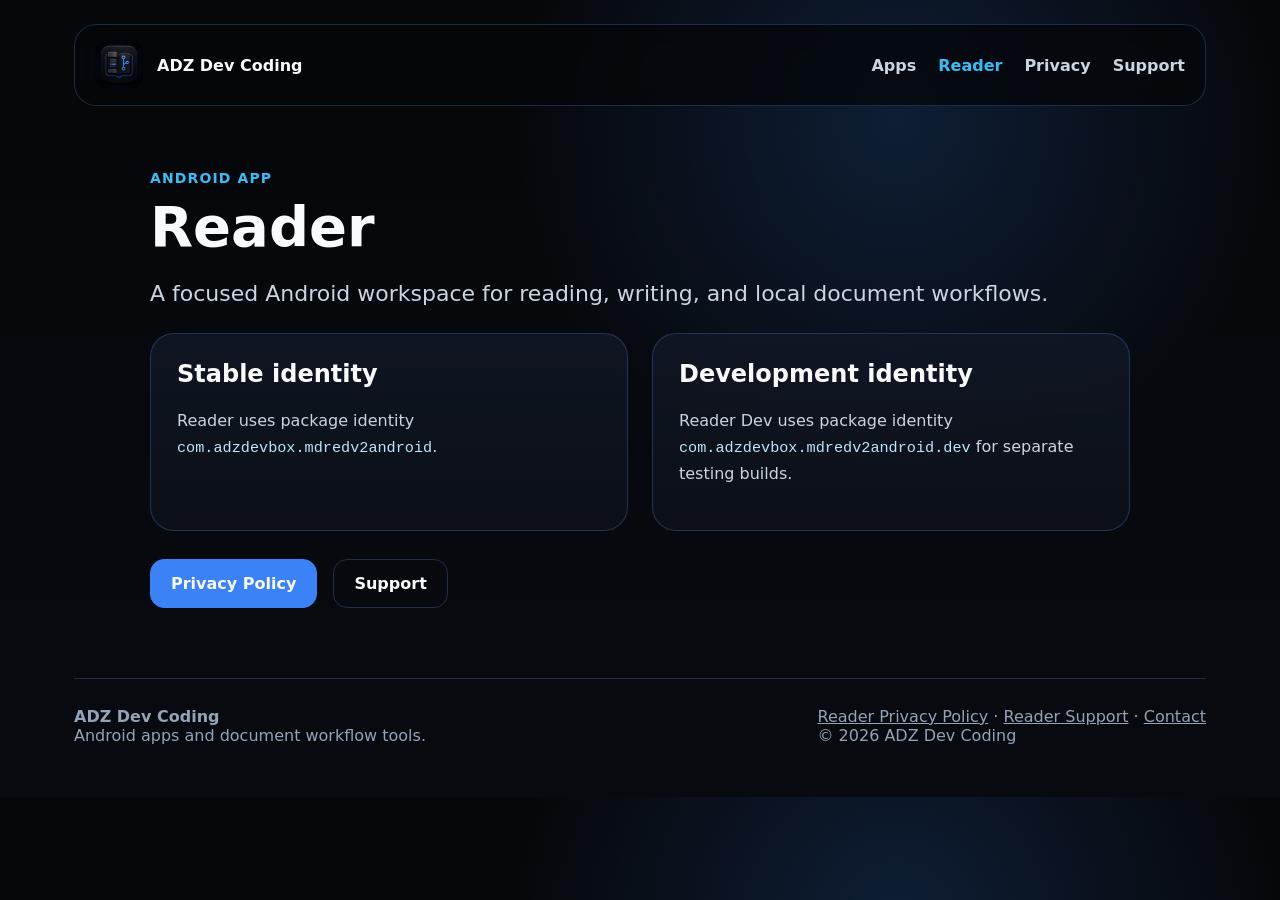
==== reader/index.html @ 76d48ae6 "site: add initial ADZ Dev Coding GitHub Pages site" ====
<!doctype html>
<html lang="en">
<head>
  <meta charset="utf-8">
  <meta name="viewport" content="width=device-width, initial-scale=1">
  <title>Reader · ADZ Dev Coding</title>
  <meta name="description" content="Reader is an Android document workspace for focused reading, writing, and local Markdown workflows.">
  <link rel="canonical" href="https://adz-dev-coding.pl/reader/">
  <link rel="stylesheet" href="/styles.css">
  <link rel="icon" href="/assets/icon-192.png">
</head>
<body>
  <div class="shell">
    <nav class="nav" aria-label="Main navigation">
      <a class="brand" href="/">
        <img src="/assets/adz-dev-coding-icon.png" alt="" width="48" height="48">
        <span>ADZ Dev Coding</span>
      </a>
      <div class="links">
        <a href="/apps.html">Apps</a>
        <a class="active" href="/reader/">Reader</a>
        <a href="/reader/privacy/">Privacy</a>
        <a href="/reader/support/">Support</a>
      </div>
    </nav>

    <main class="page reader-page">
      <p class="eyebrow">Android app</p>
      <h1>Reader</h1>
      <p class="lead">A focused Android workspace for reading, writing, and local document workflows.</p>
      <div class="cards">
        <article class="card">
          <h2>Stable identity</h2>
          <p>Reader uses package identity <code>com.adzdevbox.mdredv2android</code>.</p>
        </article>
        <article class="card">
          <h2>Development identity</h2>
          <p>Reader Dev uses package identity <code>com.adzdevbox.mdredv2android.dev</code> for separate testing builds.</p>
        </article>
      </div>
      <div class="actions">
        <a class="btn primary" href="/reader/privacy/">Privacy Policy</a>
        <a class="btn" href="/reader/support/">Support</a>
      </div>
    </main>

    <footer>
      <div><strong>ADZ Dev Coding</strong><br>Android apps and document workflow tools.</div>
      <div><a href="/reader/privacy/">Reader Privacy Policy</a> · <a href="/reader/support/">Reader Support</a> · <a href="mailto:privacy@adz-dev-coding.pl">Contact</a><br>© 2026 ADZ Dev Coding</div>
    </footer>
  </div>
</body>
</html>
---- styles.css ----
:root {
  color-scheme: dark;
  --bg: #05070a;
  --surface: #0d1117;
  --surface-2: #111827;
  --border: rgba(96, 165, 250, 0.24);
  --blue: #3b82f6;
  --cyan: #38bdf8;
  --text: #f8fafc;
  --muted: #94a3b8;
  --soft: #cbd5e1;
}

* {
  box-sizing: border-box;
}

body {
  margin: 0;
  background:
    radial-gradient(circle at 70% 15%, rgba(59, 130, 246, 0.18), transparent 34%),
    linear-gradient(180deg, #05070a, #070b10);
  color: var(--text);
  font-family: Inter, system-ui, -apple-system, BlinkMacSystemFont, "Segoe UI", Roboto, Arial, sans-serif;
}

a {
  color: inherit;
}

code {
  color: #bae6fd;
  font-family: "SFMono-Regular", Consolas, "Liberation Mono", monospace;
  font-size: 0.95em;
}

.shell {
  max-width: 1180px;
  margin: 0 auto;
  padding: 24px;
}

.nav {
  display: flex;
  align-items: center;
  justify-content: space-between;
  gap: 24px;
  border: 1px solid var(--border);
  border-radius: 22px;
  background: rgba(5, 7, 10, 0.78);
  backdrop-filter: blur(12px);
  padding: 16px 20px;
}

.brand {
  display: flex;
  align-items: center;
  gap: 14px;
  color: var(--text);
  font-weight: 800;
  text-decoration: none;
}

.brand img {
  border-radius: 12px;
}

.links {
  display: flex;
  gap: 22px;
  flex-wrap: wrap;
  justify-content: flex-end;
}

.links a {
  color: var(--soft);
  font-weight: 700;
  text-decoration: none;
}

.links a.active,
.links a:hover {
  color: var(--cyan);
}

.hero {
  display: grid;
  grid-template-columns: minmax(0, 1fr) minmax(320px, 0.9fr);
  gap: 56px;
  align-items: center;
  padding: 74px 24px;
}

.eyebrow {
  color: var(--cyan);
  font-size: 14px;
  font-weight: 800;
  letter-spacing: 0.08em;
  margin: 0 0 14px;
  text-transform: uppercase;
}

.hero h1,
.page h1 {
  margin: 0 0 22px;
  line-height: 0.98;
}

.hero h1 {
  font-size: 72px;
}

.hero p,
.lead {
  color: var(--soft);
  font-size: 22px;
  line-height: 1.55;
}

.actions {
  display: flex;
  gap: 16px;
  margin-top: 28px;
  flex-wrap: wrap;
}

.btn {
  display: inline-block;
  border: 1px solid var(--border);
  border-radius: 14px;
  color: var(--text);
  font-weight: 800;
  padding: 14px 20px;
  text-decoration: none;
}

.btn.primary {
  background: var(--blue);
  border-color: var(--blue);
}

.visual {
  min-height: 420px;
  border: 1px solid rgba(56, 189, 248, 0.38);
  border-radius: 46px;
  background: url("/assets/hero-bg.jpg") center / cover;
  box-shadow: 0 0 60px rgba(59, 130, 246, 0.12);
  display: grid;
  place-items: center;
}

.visual img {
  width: 280px;
  border-radius: 42px;
  box-shadow: 0 26px 90px rgba(0, 0, 0, 0.55);
}

.section {
  padding: 34px 0;
}

.section h2 {
  font-size: 34px;
  text-align: center;
}

.cards {
  display: grid;
  grid-template-columns: repeat(2, minmax(0, 1fr));
  gap: 24px;
}

.card {
  border: 1px solid var(--border);
  border-radius: 24px;
  background: linear-gradient(180deg, rgba(17, 24, 39, 0.82), rgba(13, 17, 23, 0.92));
  padding: 26px;
}

.card h2,
.card h3 {
  margin-top: 0;
}

.card p,
.legal p {
  color: var(--soft);
  line-height: 1.65;
}

.app-card {
  display: grid;
  grid-template-columns: 110px minmax(0, 1fr);
  gap: 22px;
}

.app-card img {
  width: 96px;
  height: 96px;
  border-radius: 22px;
  object-fit: cover;
}

.tags {
  display: flex;
  gap: 8px;
  flex-wrap: wrap;
}

.tag {
  border-radius: 999px;
  background: #10243b;
  color: #9bc7ff;
  font-size: 13px;
  padding: 7px 10px;
}

.principles {
  grid-template-columns: repeat(3, minmax(0, 1fr));
}

.page {
  max-width: 900px;
  margin: 64px auto;
}

.page h1 {
  font-size: 56px;
}

.reader-page {
  max-width: 980px;
}

.legal section {
  border-top: 1px solid var(--border);
  padding: 24px 0;
}

.notice {
  border: 1px dashed var(--border);
  border-radius: 24px;
  background: rgba(17, 24, 39, 0.55);
  padding: 24px;
}

footer {
  border-top: 1px solid var(--border);
  color: var(--muted);
  display: flex;
  gap: 24px;
  justify-content: space-between;
  margin-top: 70px;
  padding: 28px 0;
  flex-wrap: wrap;
}

@media (max-width: 760px) {
  .links {
    justify-content: flex-start;
  }

  .hero {
    grid-template-columns: 1fr;
    padding: 46px 0;
  }

  .hero h1 {
    font-size: 52px;
  }

  .hero p,
  .lead {
    font-size: 20px;
  }

  .cards,
  .principles {
    grid-template-columns: 1fr;
  }

  .visual {
    min-height: 320px;
  }

  .visual img {
    width: 210px;
  }

  .app-card {
    grid-template-columns: 86px minmax(0, 1fr);
  }

  .app-card img {
    width: 72px;
    height: 72px;
  }

  .page h1 {
    font-size: 42px;
  }
}
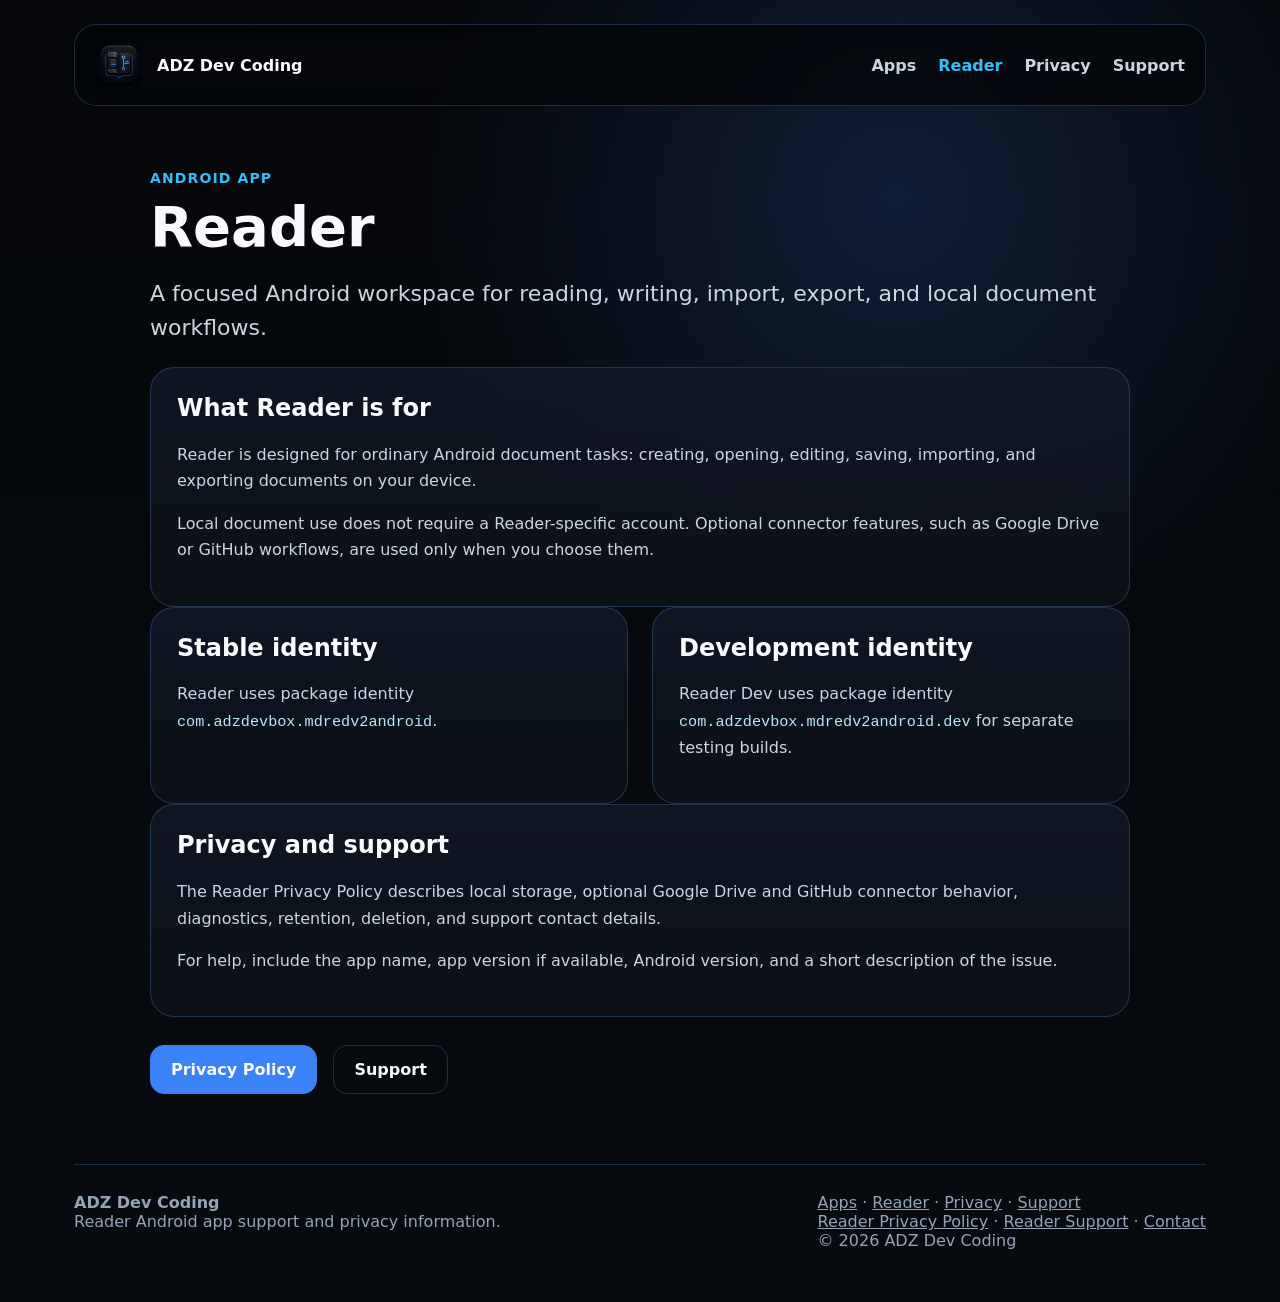
==== commit c5d51012: "site: finish ADZ Dev Coding website content" ====
--- a/reader/index.html
+++ b/reader/index.html
@@ -4,7 +4,7 @@
   <meta charset="utf-8">
   <meta name="viewport" content="width=device-width, initial-scale=1">
   <title>Reader · ADZ Dev Coding</title>
-  <meta name="description" content="Reader is an Android document workspace for focused reading, writing, and local Markdown workflows.">
+  <meta name="description" content="Reader is an Android document workspace for focused reading, writing, import, export, and local document workflows.">
   <link rel="canonical" href="https://adz-dev-coding.pl/reader/">
   <link rel="stylesheet" href="/styles.css">
   <link rel="icon" href="/assets/icon-192.png">
@@ -19,15 +19,20 @@
       <div class="links">
         <a href="/apps.html">Apps</a>
         <a class="active" href="/reader/">Reader</a>
-        <a href="/reader/privacy/">Privacy</a>
-        <a href="/reader/support/">Support</a>
+        <a href="/privacy/">Privacy</a>
+        <a href="/support/">Support</a>
       </div>
     </nav>
 
     <main class="page reader-page">
       <p class="eyebrow">Android app</p>
       <h1>Reader</h1>
-      <p class="lead">A focused Android workspace for reading, writing, and local document workflows.</p>
+      <p class="lead">A focused Android workspace for reading, writing, import, export, and local document workflows.</p>
+      <section class="card">
+        <h2>What Reader is for</h2>
+        <p>Reader is designed for ordinary Android document tasks: creating, opening, editing, saving, importing, and exporting documents on your device.</p>
+        <p>Local document use does not require a Reader-specific account. Optional connector features, such as Google Drive or GitHub workflows, are used only when you choose them.</p>
+      </section>
       <div class="cards">
         <article class="card">
           <h2>Stable identity</h2>
@@ -38,6 +43,11 @@
           <p>Reader Dev uses package identity <code>com.adzdevbox.mdredv2android.dev</code> for separate testing builds.</p>
         </article>
       </div>
+      <section class="card">
+        <h2>Privacy and support</h2>
+        <p>The Reader Privacy Policy describes local storage, optional Google Drive and GitHub connector behavior, diagnostics, retention, deletion, and support contact details.</p>
+        <p>For help, include the app name, app version if available, Android version, and a short description of the issue.</p>
+      </section>
       <div class="actions">
         <a class="btn primary" href="/reader/privacy/">Privacy Policy</a>
         <a class="btn" href="/reader/support/">Support</a>
@@ -45,8 +55,8 @@
     </main>
 
     <footer>
-      <div><strong>ADZ Dev Coding</strong><br>Android apps and document workflow tools.</div>
-      <div><a href="/reader/privacy/">Reader Privacy Policy</a> · <a href="/reader/support/">Reader Support</a> · <a href="mailto:privacy@adz-dev-coding.pl">Contact</a><br>© 2026 ADZ Dev Coding</div>
+      <div><strong>ADZ Dev Coding</strong><br>Reader Android app support and privacy information.</div>
+      <div><a href="/apps.html">Apps</a> · <a href="/reader/">Reader</a> · <a href="/privacy/">Privacy</a> · <a href="/support/">Support</a><br><a href="/reader/privacy/">Reader Privacy Policy</a> · <a href="/reader/support/">Reader Support</a> · <a href="mailto:privacy@adz-dev-coding.pl">Contact</a><br>© 2026 ADZ Dev Coding</div>
     </footer>
   </div>
 </body>
--- a/styles.css
+++ b/styles.css
@@ -15,6 +15,10 @@
   box-sizing: border-box;
 }
 
+html {
+  overflow-x: hidden;
+}
+
 body {
   margin: 0;
   background:
@@ -22,6 +26,7 @@
     linear-gradient(180deg, #05070a, #070b10);
   color: var(--text);
   font-family: Inter, system-ui, -apple-system, BlinkMacSystemFont, "Segoe UI", Roboto, Arial, sans-serif;
+  overflow-x: hidden;
 }
 
 a {
@@ -32,12 +37,14 @@
   color: #bae6fd;
   font-family: "SFMono-Regular", Consolas, "Liberation Mono", monospace;
   font-size: 0.95em;
+  overflow-wrap: anywhere;
 }
 
 .shell {
+  width: 100%;
   max-width: 1180px;
   margin: 0 auto;
-  padding: 24px;
+  padding: clamp(16px, 4vw, 24px);
 }
 
 .nav {
@@ -58,11 +65,18 @@
   gap: 14px;
   color: var(--text);
   font-weight: 800;
+  min-width: 0;
   text-decoration: none;
 }
 
 .brand img {
+  flex: 0 0 auto;
   border-radius: 12px;
+}
+
+.brand span {
+  min-width: 0;
+  overflow-wrap: anywhere;
 }
 
 .links {
@@ -107,13 +121,13 @@
 }
 
 .hero h1 {
-  font-size: 72px;
+  font-size: clamp(52px, 7vw, 72px);
 }
 
 .hero p,
 .lead {
   color: var(--soft);
-  font-size: 22px;
+  font-size: clamp(18px, 2.2vw, 22px);
   line-height: 1.55;
 }
 
@@ -131,6 +145,7 @@
   color: var(--text);
   font-weight: 800;
   padding: 14px 20px;
+  text-align: center;
   text-decoration: none;
 }
 
@@ -150,7 +165,7 @@
 }
 
 .visual img {
-  width: 280px;
+  width: min(280px, 68%);
   border-radius: 42px;
   box-shadow: 0 26px 90px rgba(0, 0, 0, 0.55);
 }
@@ -183,9 +198,22 @@
 }
 
 .card p,
-.legal p {
+.card li,
+.legal p,
+.legal li {
   color: var(--soft);
   line-height: 1.65;
+}
+
+.card ul,
+.legal ul {
+  margin: 0 0 18px;
+  padding-left: 20px;
+}
+
+.card li + li,
+.legal li + li {
+  margin-top: 8px;
 }
 
 .app-card {
@@ -212,6 +240,8 @@
   background: #10243b;
   color: #9bc7ff;
   font-size: 13px;
+  max-width: 100%;
+  overflow-wrap: anywhere;
   padding: 7px 10px;
 }
 
@@ -225,7 +255,7 @@
 }
 
 .page h1 {
-  font-size: 56px;
+  font-size: clamp(40px, 6vw, 56px);
 }
 
 .reader-page {
@@ -255,48 +285,199 @@
   flex-wrap: wrap;
 }
 
+footer > div {
+  min-width: 0;
+}
+
 @media (max-width: 760px) {
+  .shell {
+    padding: 14px;
+  }
+
+  .nav {
+    align-items: stretch;
+    border-radius: 18px;
+    flex-direction: column;
+    gap: 14px;
+    padding: 12px;
+  }
+
+  .brand {
+    gap: 10px;
+  }
+
+  .brand img {
+    width: 40px;
+    height: 40px;
+  }
+
+  .brand span {
+    font-size: 17px;
+  }
+
   .links {
-    justify-content: flex-start;
+    display: grid;
+    gap: 8px;
+    grid-template-columns: repeat(2, minmax(0, 1fr));
+    justify-content: stretch;
+    width: 100%;
+  }
+
+  .links a {
+    background: rgba(17, 24, 39, 0.68);
+    border: 1px solid rgba(96, 165, 250, 0.16);
+    border-radius: 12px;
+    font-size: 14px;
+    line-height: 1.2;
+    min-width: 0;
+    padding: 10px 8px;
+    text-align: center;
   }
 
   .hero {
+    gap: 24px;
     grid-template-columns: 1fr;
-    padding: 46px 0;
+    padding: 34px 0 24px;
   }
 
   .hero h1 {
-    font-size: 52px;
+    font-size: 44px;
+    line-height: 1.02;
+    margin-bottom: 16px;
   }
 
   .hero p,
   .lead {
-    font-size: 20px;
+    font-size: 18px;
+    line-height: 1.58;
+  }
+
+  .actions {
+    gap: 10px;
+    margin-top: 22px;
   }
 
   .cards,
   .principles {
     grid-template-columns: 1fr;
+    gap: 16px;
+  }
+
+  .section {
+    padding: 24px 0;
+  }
+
+  .section h2 {
+    font-size: 28px;
+    margin: 0 0 18px;
+    text-align: left;
+  }
+
+  .card {
+    border-radius: 18px;
+    padding: 18px;
+  }
+
+  .card h2,
+  .card h3 {
+    line-height: 1.2;
+    margin-bottom: 10px;
   }
 
   .visual {
-    min-height: 320px;
+    border-radius: 26px;
+    min-height: 230px;
   }
 
   .visual img {
-    width: 210px;
+    border-radius: 28px;
+    width: 150px;
   }
 
   .app-card {
-    grid-template-columns: 86px minmax(0, 1fr);
+    gap: 14px;
+    grid-template-columns: 76px minmax(0, 1fr);
   }
 
   .app-card img {
-    width: 72px;
-    height: 72px;
+    border-radius: 18px;
+    width: 64px;
+    height: 64px;
+  }
+
+  .page {
+    margin: 38px auto 28px;
   }
 
   .page h1 {
-    font-size: 42px;
-  }
-}
+    font-size: 40px;
+    line-height: 1.06;
+    margin-bottom: 16px;
+  }
+
+  .legal section {
+    padding: 18px 0;
+  }
+
+  .notice {
+    border-radius: 18px;
+    padding: 18px;
+  }
+
+  footer {
+    flex-direction: column;
+    font-size: 14px;
+    gap: 12px;
+    line-height: 1.7;
+    margin-top: 42px;
+    padding: 22px 0;
+  }
+}
+
+@media (max-width: 480px) {
+  .shell {
+    padding: 12px;
+  }
+
+  .hero {
+    padding-top: 28px;
+  }
+
+  .hero h1 {
+    font-size: 40px;
+  }
+
+  .hero p,
+  .lead {
+    font-size: 17px;
+  }
+
+  .actions {
+    flex-direction: column;
+  }
+
+  .btn {
+    width: 100%;
+  }
+
+  .visual {
+    min-height: 200px;
+  }
+
+  .visual img {
+    width: 132px;
+  }
+
+  .app-card {
+    grid-template-columns: 64px minmax(0, 1fr);
+  }
+
+  .app-card img {
+    width: 56px;
+    height: 56px;
+  }
+
+  .tag {
+    font-size: 12px;
+  }
+}
